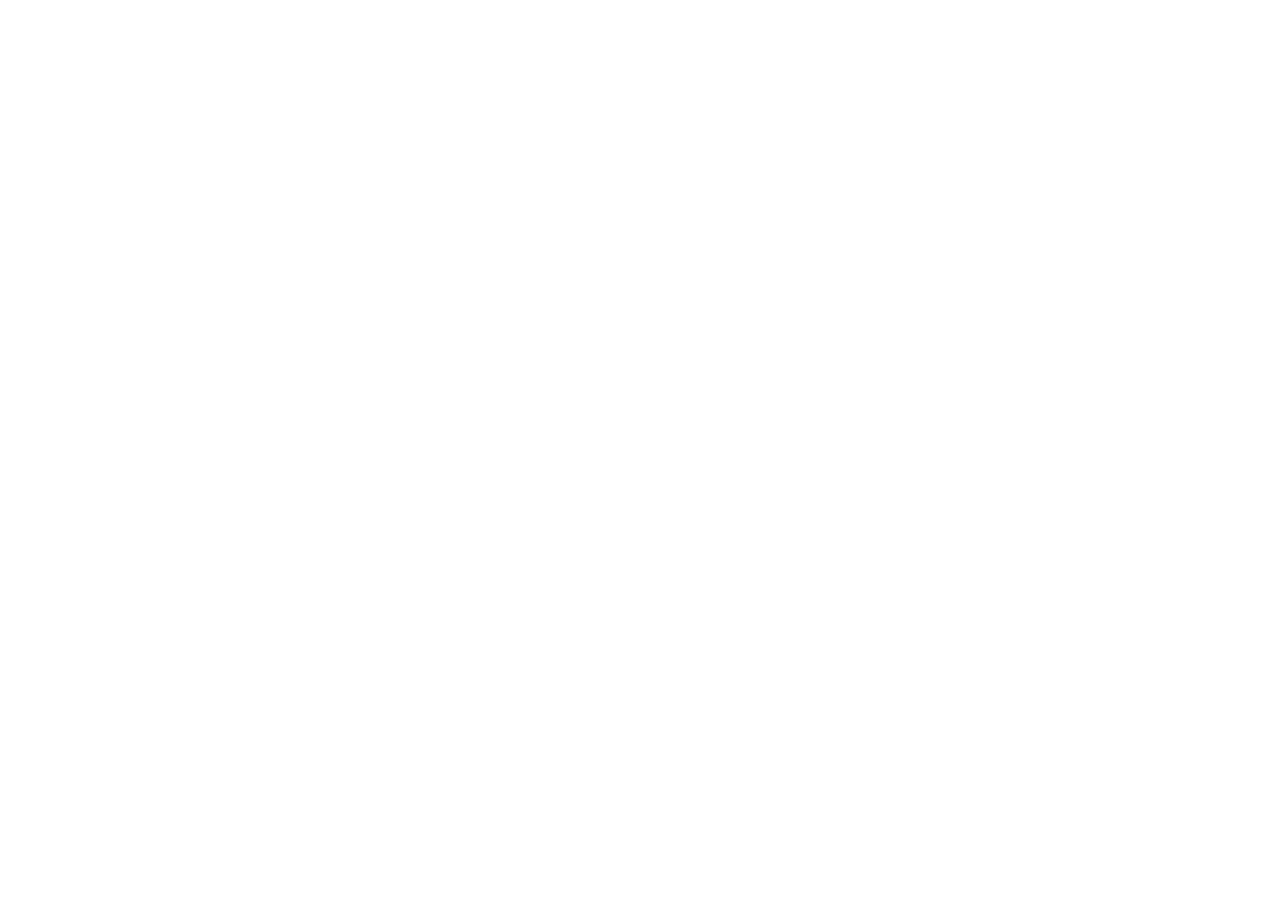
==== index.html @ 21c660c4 "Link stylesheet to index.html" ====
<!DOCTYPE html>
<html lang="en">
<head>
    <meta charset="UTF-8">
    <meta http-equiv="X-UA-Compatible" content="IE=edge">
    <meta name="viewport" content="width=device-width, initial-scale=1.0">
    <link rel="stylesheet" href="./style/style.css">
    <title>Ruben Barraza</title>
</head>
<body>
    
</body>
</html>
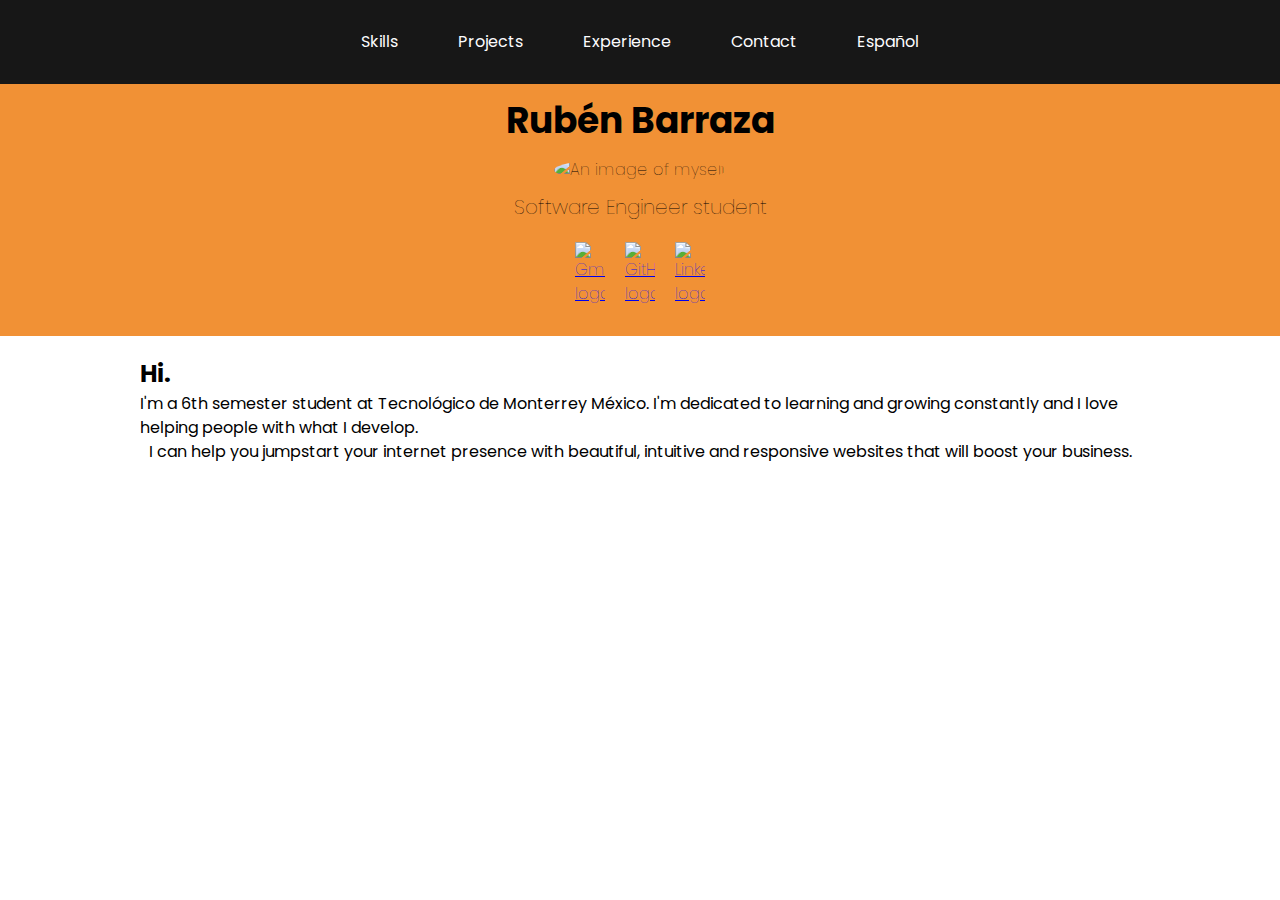
==== commit 26d3d232: "Style about-me section" ====
--- a/index.html
+++ b/index.html
@@ -5,9 +5,51 @@
     <meta http-equiv="X-UA-Compatible" content="IE=edge">
     <meta name="viewport" content="width=device-width, initial-scale=1.0">
     <link rel="stylesheet" href="./style/style.css">
-    <title>Ruben Barraza</title>
+    <title>Ruben Barraza | Homepage</title>
 </head>
 <body>
-    
+    <!-- NAVBAR SECTION -->
+    <nav class="navbar">
+        <div class="container">
+            <ul>
+                <li><a href="#">Skills</a></li>
+                <li><a href="#">Projects</a></li>
+                <li><a href="#">Experience</a></li>
+                <li><a href="#">Contact</a></li>
+                <li><a href="#">Español</a></li>
+            </ul>
+        </div>
+    </nav>
+
+    <!-- HERO SECTION -->
+    <header class="hero">
+        <div class="container">
+            <h1>Rubén Barraza</h1>
+            <img class="profile-pic" src="./images/profile-pic.jpeg" alt="An image of myself">
+            <p>Software Engineer student</p>
+            <div class="socials">
+                <a href="MAILTO:rubenp.barrazam@gmail.com" target="_blank" rel="noopener noreferrer">
+                    <img src="https://cdn-icons-png.flaticon.com/512/60/60543.png" alt="Gmail's logo">
+                </a>
+                <a href="https://github.com/rubenpablobm" target="_blank" rel="noopener noreferrer">
+                    <img src="https://cdn-icons-png.flaticon.com/512/25/25231.png" alt="GitHub's logo">
+                </a>
+                <a href="https://www.linkedin.com/in/rubenpablobm/" target="_blank" rel="noopener noreferrer">
+                    <img src="https://cdn-icons-png.flaticon.com/512/61/61109.png" alt="Linkedin's logo">
+                </a>
+            </div>
+        </div>
+    </header>
+
+    <!-- ABOUT ME -->
+    <section class="about-me">
+        <div class="container">
+            <h2>Hi.</h2>
+            <p>I'm a 6th semester student at Tecnológico de Monterrey México. I'm dedicated to learning and growing 
+                constantly and I love helping people with what I develop.</p>
+            <p>I can help you jumpstart your internet presence with beautiful, intuitive and responsive websites 
+                that will boost your business.</p>
+        </div>
+    </section>
 </body>
 </html>--- a/style/style.css
+++ b/style/style.css
@@ -0,0 +1,111 @@
+@import url('https://fonts.googleapis.com/css2?family=Poppins:ital,wght@0,300;0,500;0,800;1,200&display=swap');
+
+*{
+    /* border and padding are not considered for area width and height */
+    box-sizing: border-box;
+    padding: 0px;
+    margin: 0px;
+}
+
+body{
+    min-height: 100vh;
+    font-family: 'Poppins', sans-serif;
+    font-size: 16px;
+    line-height: 1.5;
+}
+
+.container{
+    max-width: 1100px;
+}
+
+img{
+    max-width: 300px;
+}
+
+/* ---------- NAVBAR ---------- */
+.navbar{
+    display: flex;
+    justify-content: center;
+    background: #171717;
+    width: 100%;
+}
+
+.navbar .container{
+    display: flex;
+    justify-content: center;
+    align-items: center;
+    padding: 30px 0px;
+}
+
+.navbar ul{
+    display: flex;
+    font-size: 16px;
+    /* removes bullets */
+    list-style-type: none;
+}
+
+.navbar a{
+    /* removes hyperlink style */
+    text-decoration: none;
+    color: #FCFCFE;
+    margin: 0px 30px
+}
+
+/* ---------- HERO ---------- */
+.hero{
+    display: flex;
+    justify-content: center;
+    background: #F19135;
+    width: 100%;
+}
+
+.hero .container{
+    display: flex;
+    flex-direction: column;
+    align-items: center;
+    padding: 10px 0px;
+    font-weight: lighter;
+}
+
+.hero h1{
+    font-size: 36px;
+}
+
+.hero .profile-pic{
+    max-width: 200px;
+    height: auto;
+    border-radius: 100%;
+    flex: 1;
+    margin: 10px auto;
+}
+
+.hero p{
+    font-size: 20px;
+}
+
+.hero .socials{
+    display: flex;
+}
+
+.hero .socials img{
+    max-width: 30px;
+    margin: 20px 10px;
+}
+
+/* ---------- HERO ---------- */
+.about-me{
+    display: flex;
+    justify-content: center;
+    width: 100%;
+}
+
+.about-me .container{
+    display: flex;
+    flex-direction: column;
+    align-items: center;
+    padding: 20px 50px;
+}
+
+.about-me h2{
+    align-self: start;
+}
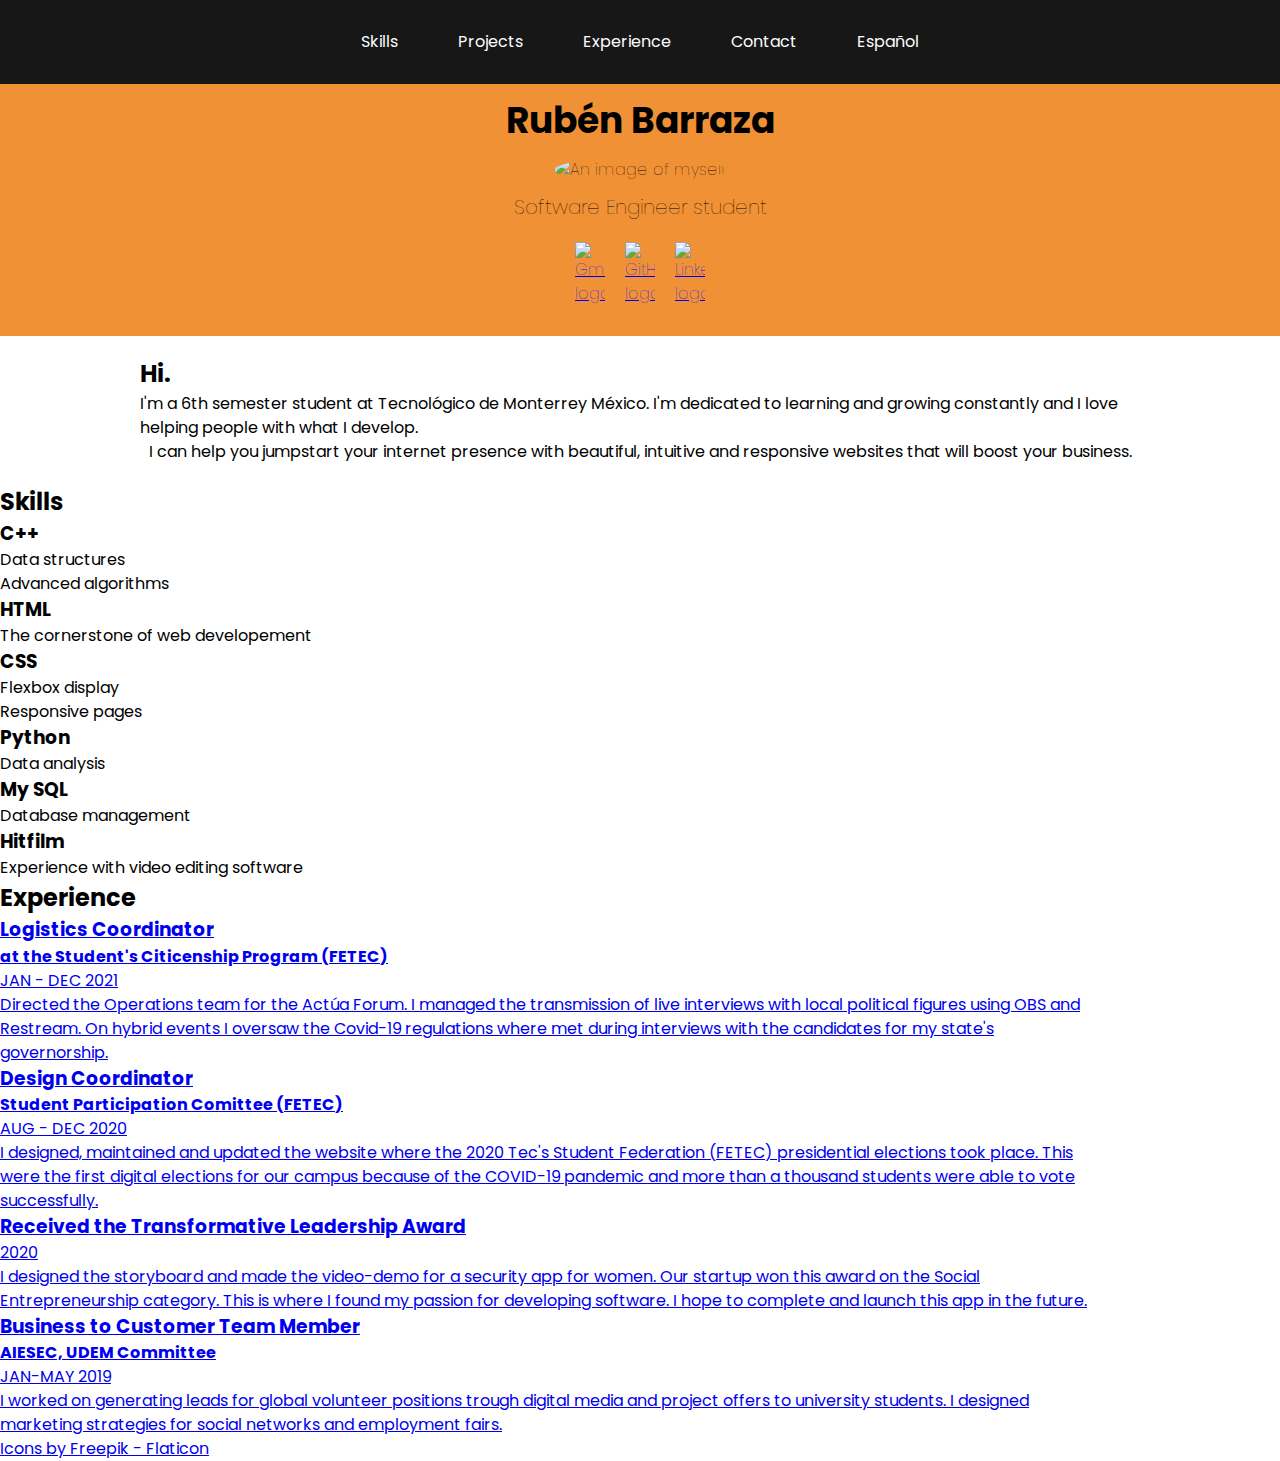
==== commit f2d03437: "Add content to experience section" ====
--- a/index.html
+++ b/index.html
@@ -12,7 +12,7 @@
     <nav class="navbar">
         <div class="container">
             <ul>
-                <li><a href="#">Skills</a></li>
+                <li><a href="#skills-section">Skills</a></li>
                 <li><a href="#">Projects</a></li>
                 <li><a href="#">Experience</a></li>
                 <li><a href="#">Contact</a></li>
@@ -51,5 +51,85 @@
                 that will boost your business.</p>
         </div>
     </section>
+
+    <!-- SKILLS -->
+    <section class="skills" id="skills-section">
+        <h2>Skills</h2>
+        <!-- <div class="bg-image"></div> -->
+        <div class="container">
+            <div class="box" id="cpp-box">
+                <h3>C++</h3>
+                <p>Data structures</p>
+                <p>Advanced algorithms</p>
+            </div>
+            <div class="box" id="html-box">
+                <h3>HTML</h3>
+                <p>The cornerstone of web developement</p>
+            </div>
+            <div class="box" id="css-box">
+                <h3>CSS</h3>
+                <p>Flexbox display</p>
+                <p>Responsive pages</p>
+            </div>
+            <div class="box" id="python-box">
+                <h3>Python</h3>
+                <p>Data analysis</p>
+            </div>
+            <div class="box" id="mySQL-box">
+                <h3>My SQL</h3>
+                <p>Database management</p>
+            </div>
+            <div class="box" id="hitfilm">
+                <h3>Hitfilm</h3>
+                <p>Experience with video editing software</p>
+            </div>
+        </div>
+    </section>
+
+    <!-- EXPERIENCE -->
+    <section class="experience">
+        <h2>Experience</h2>
+        <div class="container">
+            <a href="#"><div class="box">
+                <h3>Logistics Coordinator</h3>
+                <h4>at the Student's Citicenship Program (FETEC)</h4>
+                <p class="duration">JAN - DEC 2021</p>
+                <p>Directed the Operations team for the Actúa Forum. I managed the transmission of live interviews 
+                    with local political figures using OBS and Restream. On hybrid events I oversaw the Covid-19 
+                    regulations where met during interviews with the candidates for my state's governorship.</p>
+            </div></a>
+            <a href="#"><div class="box">
+                <h3>Design Coordinator</h3>
+                <h4>Student Participation Comittee (FETEC)</h4>
+                <p class="duration">AUG - DEC 2020</p>
+                <p>I designed, maintained and updated the website where the 2020 Tec's Student 
+                    Federation (FETEC) presidential elections took place. This were the first digital elections for 
+                    our campus because of the COVID-19 pandemic and more than a thousand students were able to vote 
+                    successfully.</p>
+            </div></a>
+            <a href="#"><div class="box">
+                <h3>Received the Transformative Leadership Award</h3>
+                <p>2020</p>
+                <p>I designed the storyboard and made the video-demo for a security app for women. Our startup won 
+                    this award on the Social Entrepreneurship category. This is where I found my passion for 
+                    developing software. I hope to complete and launch this app in the future.</p>
+            </div></a>
+            <a href="#"><div class="box">
+                <h3>Business to Customer Team Member</h3>
+                <h4>AIESEC, UDEM Committee</h4>
+                <p class="duration">JAN-MAY 2019</p>
+                <p>I worked on generating leads for global volunteer positions trough digital media and project offers 
+                    to university students. I designed marketing strategies for social networks and employment fairs.</p>
+            </div></a>
+        </div>
+        <div class="box">
+
+        </div>
+    </section>
+    
+    <!-- FOOTER -->
+    <section class="footer">
+        <a href="https://www.flaticon.com/free-icons/c-">Icons by Freepik - Flaticon</a>
+    </section>
 </body>
 </html>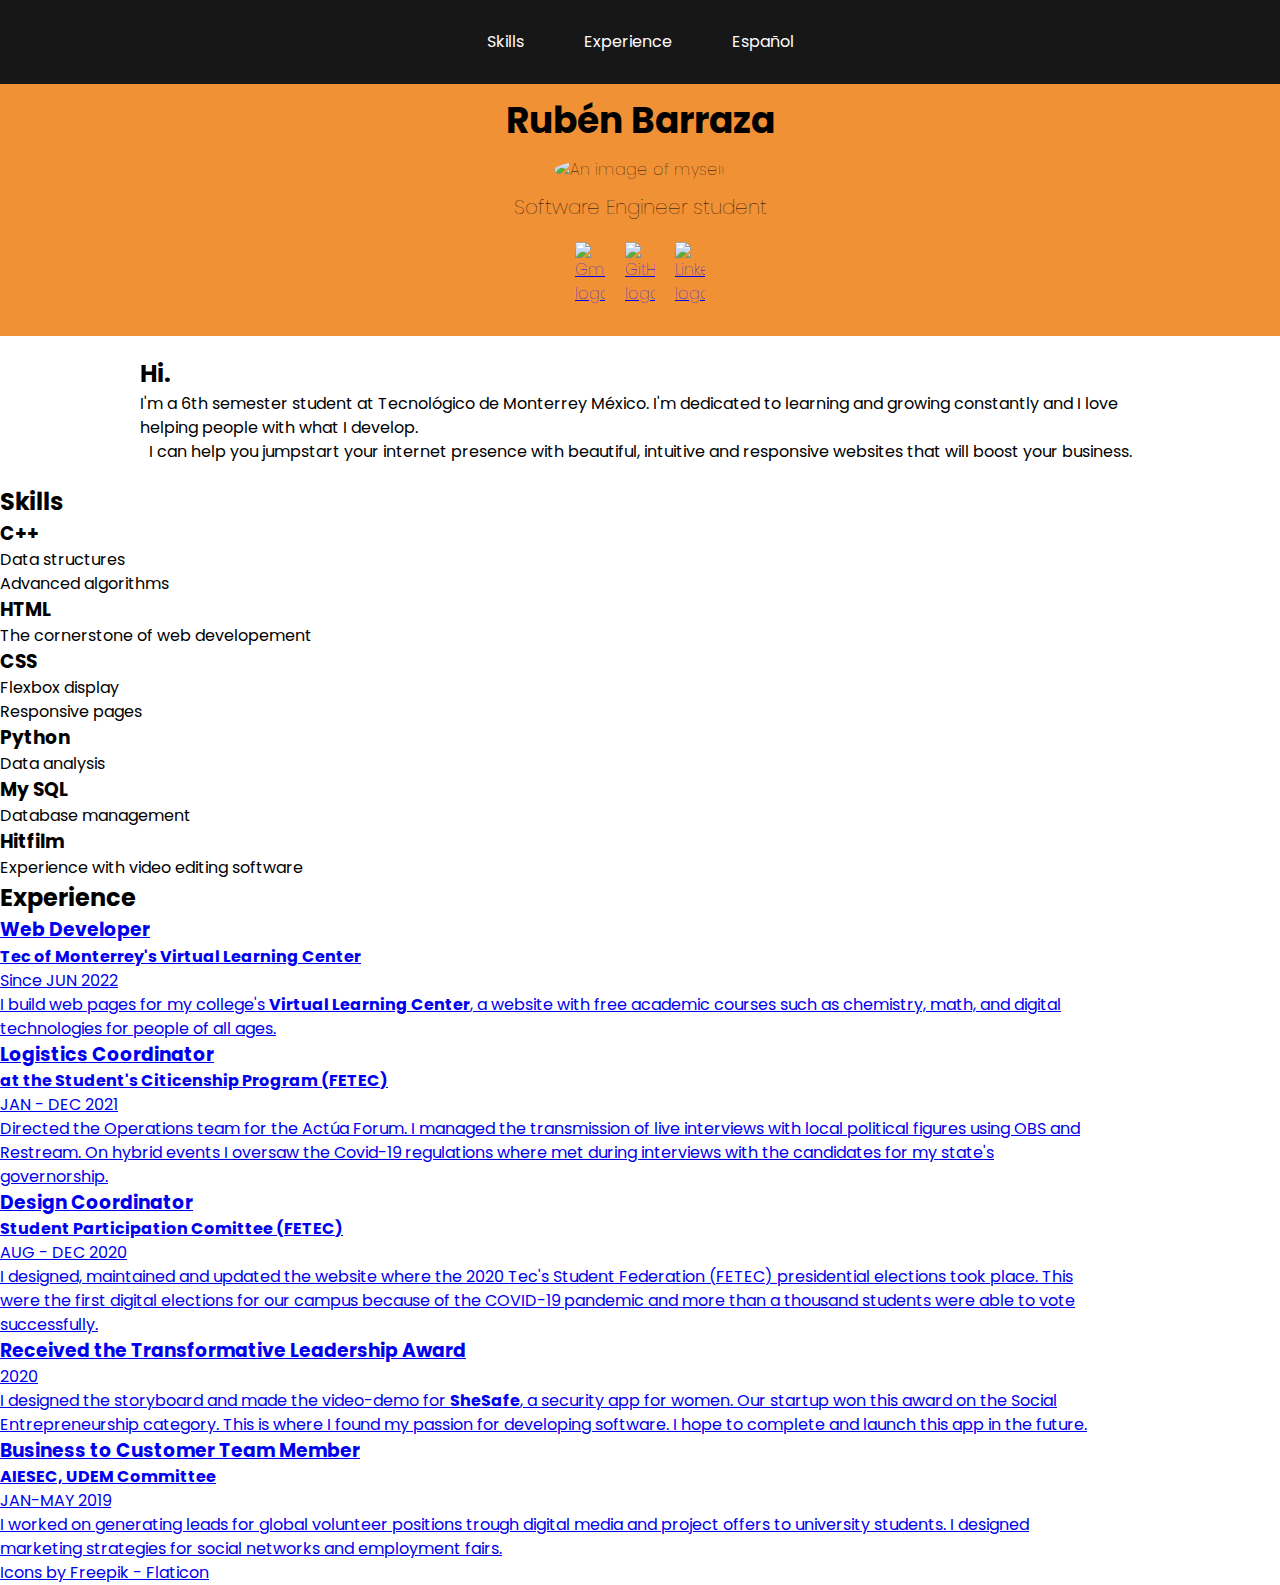
==== commit c268c16c: "Comment out unused navbar buttons" ====
--- a/index.html
+++ b/index.html
@@ -13,9 +13,9 @@
         <div class="container">
             <ul>
                 <li><a href="#skills-section">Skills</a></li>
-                <li><a href="#">Projects</a></li>
-                <li><a href="#">Experience</a></li>
-                <li><a href="#">Contact</a></li>
+                <!-- <li><a href="#">Projects</a></li> -->
+                <li><a href="#experience-section">Experience</a></li>
+                <!-- <li><a href="#">Contact</a></li> -->
                 <li><a href="#">Español</a></li>
             </ul>
         </div>
@@ -87,10 +87,17 @@
     </section>
 
     <!-- EXPERIENCE -->
-    <section class="experience">
+    <section class="experience" id="experience-section">
         <h2>Experience</h2>
         <div class="container">
-            <a href="#"><div class="box">
+            <a href="https://www.centroscomunitariosdeaprendizaje.org.mx/" target="_blank" rel="noopener noreferrer" class="box-link"><div class="box">
+                <h3>Web Developer</h3>
+                <h4>Tec of Monterrey's Virtual Learning Center</h4>
+                <p class="duration">Since JUN 2022</p>
+                <p>I build web pages for my college's <strong>Virtual Learning Center</strong>, a website with free academic 
+                    courses such as chemistry, math, and digital technologies for people of all ages.</p>
+            </div></a>
+            <a href="https://www.facebook.com/actuaFETEC/videos/951196575653096" target="_blank" rel="noopener noreferrer" class="box-link"><div class="box">
                 <h3>Logistics Coordinator</h3>
                 <h4>at the Student's Citicenship Program (FETEC)</h4>
                 <p class="duration">JAN - DEC 2021</p>
@@ -98,7 +105,7 @@
                     with local political figures using OBS and Restream. On hybrid events I oversaw the Covid-19 
                     regulations where met during interviews with the candidates for my state's governorship.</p>
             </div></a>
-            <a href="#"><div class="box">
+            <a href="https://www.cpemty.com/" target="_blank" rel="noopener noreferrer" class="box-link"><div class="box">
                 <h3>Design Coordinator</h3>
                 <h4>Student Participation Comittee (FETEC)</h4>
                 <p class="duration">AUG - DEC 2020</p>
@@ -107,23 +114,20 @@
                     our campus because of the COVID-19 pandemic and more than a thousand students were able to vote 
                     successfully.</p>
             </div></a>
-            <a href="#"><div class="box">
+            <a href="https://www.instagram.com/p/CHeQUEgMI8T/" target="_blank" rel="noopener noreferrer" class="box-link"><div class="box">
                 <h3>Received the Transformative Leadership Award</h3>
                 <p>2020</p>
-                <p>I designed the storyboard and made the video-demo for a security app for women. Our startup won 
+                <p>I designed the storyboard and made the video-demo for <strong>SheSafe</strong>, a security app for women. Our startup won 
                     this award on the Social Entrepreneurship category. This is where I found my passion for 
                     developing software. I hope to complete and launch this app in the future.</p>
             </div></a>
-            <a href="#"><div class="box">
+            <a href="https://www.instagram.com/eb_udem/" target="_blank" rel="noopener noreferrer" class="box-link"><div class="box">
                 <h3>Business to Customer Team Member</h3>
                 <h4>AIESEC, UDEM Committee</h4>
                 <p class="duration">JAN-MAY 2019</p>
                 <p>I worked on generating leads for global volunteer positions trough digital media and project offers 
                     to university students. I designed marketing strategies for social networks and employment fairs.</p>
             </div></a>
-        </div>
-        <div class="box">
-
         </div>
     </section>
     
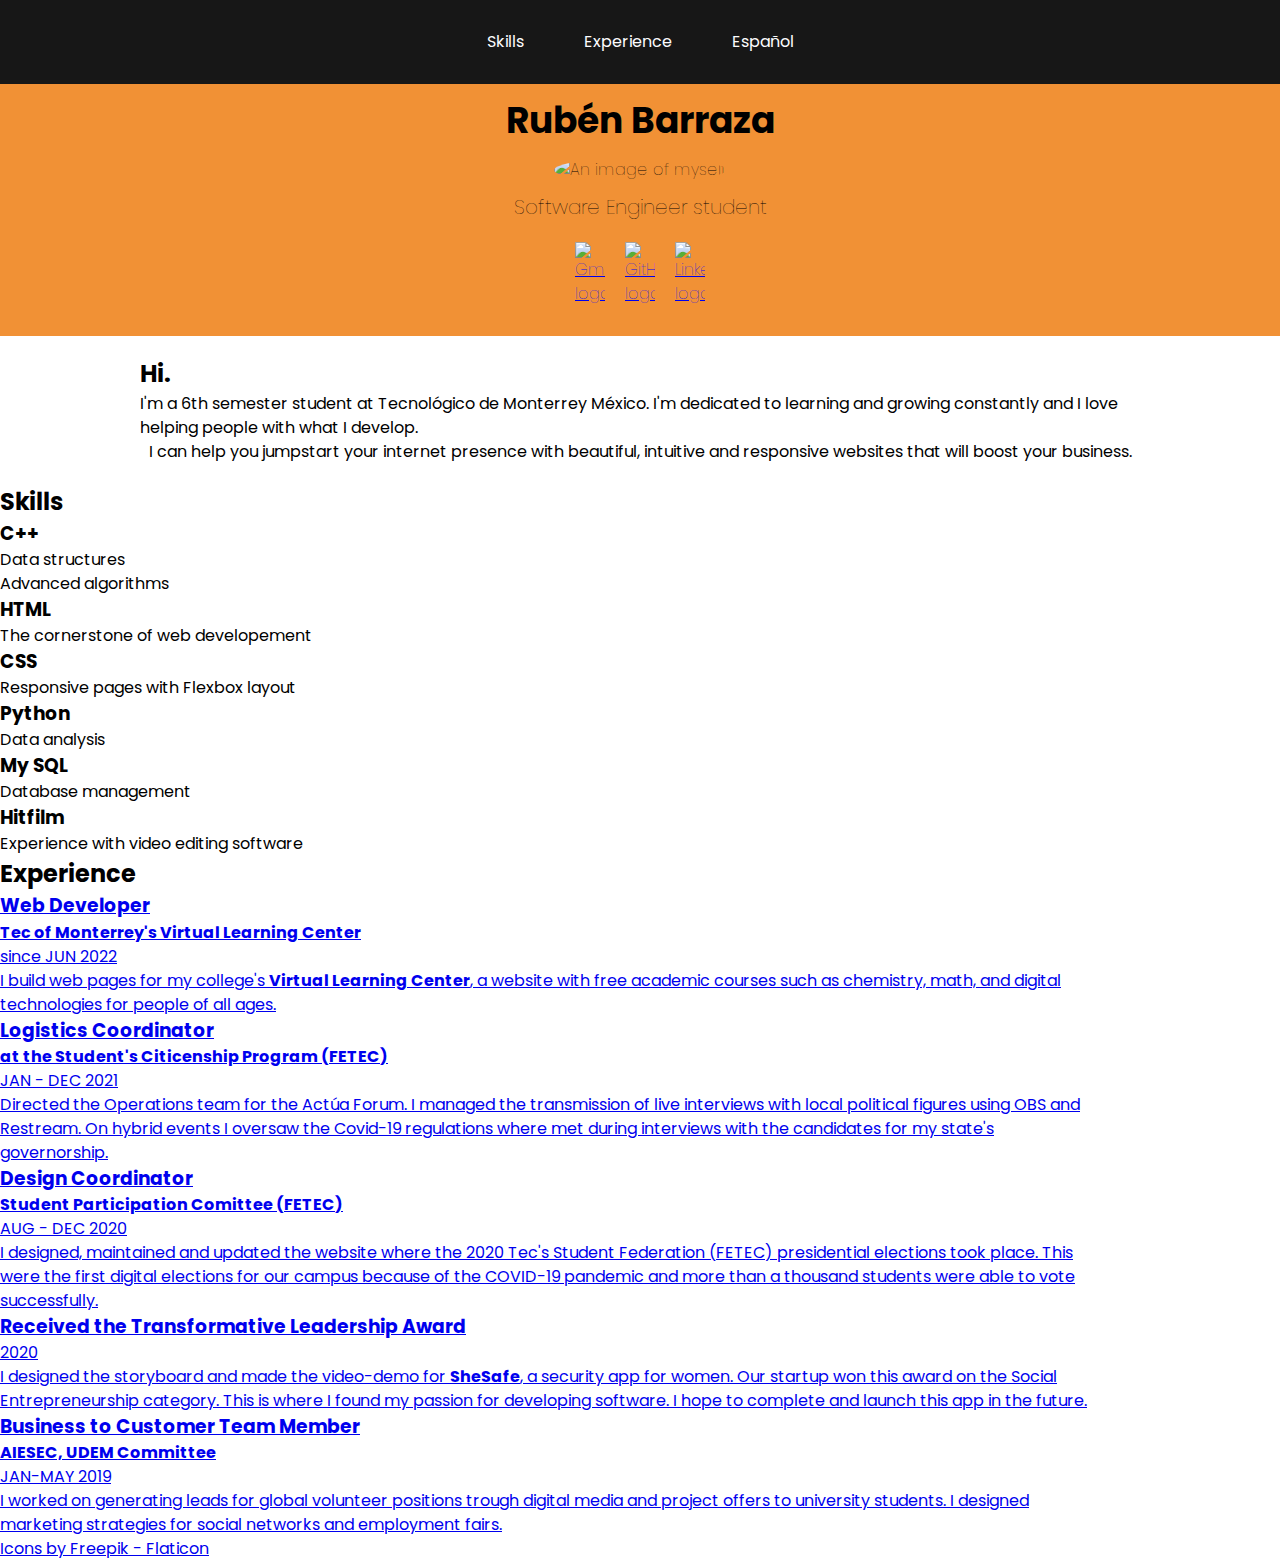
==== commit 772951e6: "Make slight modifications to homepage content" ====
--- a/index.html
+++ b/index.html
@@ -16,7 +16,7 @@
                 <!-- <li><a href="#">Projects</a></li> -->
                 <li><a href="#experience-section">Experience</a></li>
                 <!-- <li><a href="#">Contact</a></li> -->
-                <li><a href="#">Español</a></li>
+                <li><a href="./pages/spanish.html">Español</a></li>
             </ul>
         </div>
     </nav>
@@ -68,8 +68,7 @@
             </div>
             <div class="box" id="css-box">
                 <h3>CSS</h3>
-                <p>Flexbox display</p>
-                <p>Responsive pages</p>
+                <p>Responsive pages with Flexbox layout</p>
             </div>
             <div class="box" id="python-box">
                 <h3>Python</h3>
@@ -93,7 +92,7 @@
             <a href="https://www.centroscomunitariosdeaprendizaje.org.mx/" target="_blank" rel="noopener noreferrer" class="box-link"><div class="box">
                 <h3>Web Developer</h3>
                 <h4>Tec of Monterrey's Virtual Learning Center</h4>
-                <p class="duration">Since JUN 2022</p>
+                <p class="duration">since JUN 2022</p>
                 <p>I build web pages for my college's <strong>Virtual Learning Center</strong>, a website with free academic 
                     courses such as chemistry, math, and digital technologies for people of all ages.</p>
             </div></a>
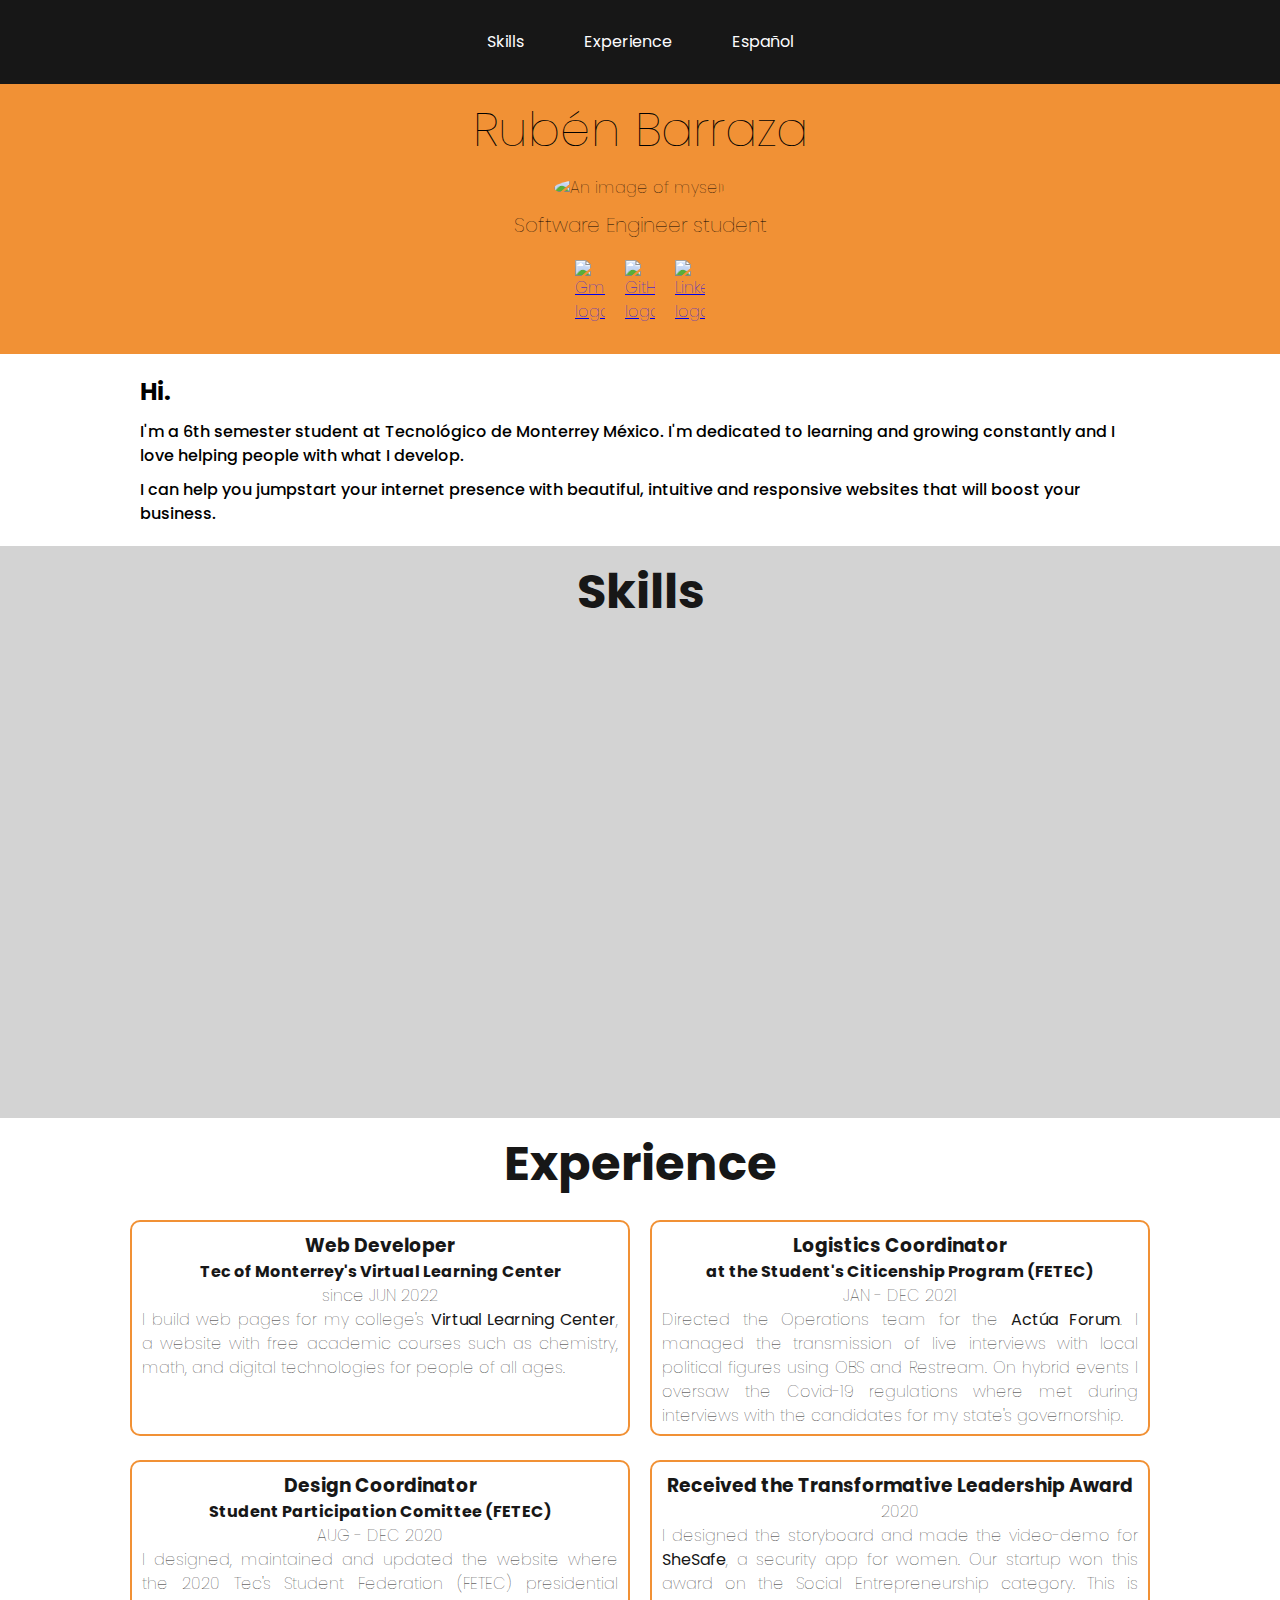
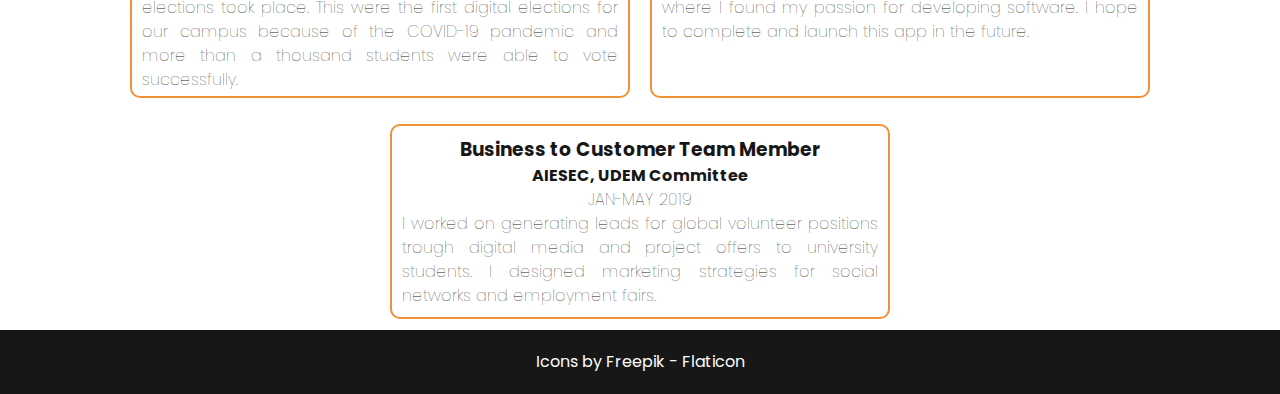
==== commit f2e637aa: "Add OBS Studio to skills section" ====
--- a/index.html
+++ b/index.html
@@ -82,6 +82,16 @@
                 <h3>Hitfilm</h3>
                 <p>Experience with video editing software</p>
             </div>
+            <div class="box" id="office">
+                <h3>Microsoft Office</h3>
+                <p>Power Point</p>
+                <p>Excel</p>
+                <p>Word</p>
+            </div>
+            <div class="box" id="obs">
+                <h3>OBS Studio</h3>
+                <p>Live transmission of online events</p>
+            </div>
         </div>
     </section>
 
@@ -100,7 +110,7 @@
                 <h3>Logistics Coordinator</h3>
                 <h4>at the Student's Citicenship Program (FETEC)</h4>
                 <p class="duration">JAN - DEC 2021</p>
-                <p>Directed the Operations team for the Actúa Forum. I managed the transmission of live interviews 
+                <p>Directed the Operations team for the <strong>Actúa Forum</strong>. I managed the transmission of live interviews 
                     with local political figures using OBS and Restream. On hybrid events I oversaw the Covid-19 
                     regulations where met during interviews with the candidates for my state's governorship.</p>
             </div></a>
--- a/style/style.css
+++ b/style/style.css
@@ -8,6 +8,8 @@
 }
 
 body{
+    display: flex;
+    flex-direction: column;
     min-height: 100vh;
     font-family: 'Poppins', sans-serif;
     font-size: 16px;
@@ -18,11 +20,15 @@
     max-width: 1100px;
 }
 
+p{
+    font-weight: lighter;
+}
+
 img{
     max-width: 300px;
 }
 
-/* ---------- NAVBAR ---------- */
+/* -------------------- NAVBAR ------------------------------ */
 .navbar{
     display: flex;
     justify-content: center;
@@ -48,10 +54,14 @@
     /* removes hyperlink style */
     text-decoration: none;
     color: #FCFCFE;
-    margin: 0px 30px
-}
-
-/* ---------- HERO ---------- */
+    margin: 0px 30px;
+}
+
+.navbar a:hover{
+    color:#F19135;
+}
+
+/* -------------------- HERP ------------------------------ */
 .hero{
     display: flex;
     justify-content: center;
@@ -68,14 +78,15 @@
 }
 
 .hero h1{
-    font-size: 36px;
+    font-size: 48px;
+    font-weight: lighter;
 }
 
 .hero .profile-pic{
     max-width: 200px;
     height: auto;
     border-radius: 100%;
-    flex: 1;
+    flex-shrink: 0;
     margin: 10px auto;
 }
 
@@ -92,7 +103,7 @@
     margin: 20px 10px;
 }
 
-/* ---------- HERO ---------- */
+/* -------------------- ABOUT-ME ------------------------------ */
 .about-me{
     display: flex;
     justify-content: center;
@@ -109,3 +120,180 @@
 .about-me h2{
     align-self: start;
 }
+
+.about-me p{
+    font-weight: 500;
+    margin-top: 10px;
+}
+
+/* -------------------- SKILLS ------------------------------ */
+.skills{
+    display: flex;
+    flex-direction: column;
+    align-items: center;
+    width: 100%;
+    background: lightgray;
+}
+
+.skills h2{
+    font-size: 48px;
+    color: #171717;
+    margin:10px 0px;
+}
+
+/* .skills .bg-image{
+    display: block;
+    background-image: url(https://images.unsplash.com/photo-1603431193200-ade2317d13a4?ixlib=rb-1.2.1&ixid=MnwxMjA3fDB8MHxwaG90by1wYWdlfHx8fGVufDB8fHx8&auto=format&fit=crop&w=774&q=80);
+    background-position: center;
+    background-size: cover;
+    width: 1200px;
+    height: 800px;
+    -webkit-filter: blur(5px);
+    -moz-filter: blur(5px);
+    -o-filter: blur(5px);
+    -ms-filter: blur(5px);
+    filter: blur(5px);
+    position: absolute;
+    z-index: 0;
+    opacity: 0.7;
+} */
+
+.skills .container{
+    display: flex;
+    justify-content: center;
+    flex-wrap: wrap;
+}
+
+.skills .box{
+    display: flex;
+    flex-direction: column;
+    align-items: center;
+    justify-content: center;
+    /* flex-wrap: wrap; */
+    width: 200px;
+    height: 200px;
+    transition: 0.5s;
+    padding: 20px;
+    margin: 20px;
+    background-position: center;
+    background-size: cover;
+}
+
+.skills #cpp-box{
+    background-image: url(https://cdn-icons-png.flaticon.com/512/6132/6132222.png);
+}
+.skills #html-box{
+    background-image: url(https://cdn-icons-png.flaticon.com/512/5968/5968267.png);
+}
+.skills #css-box{
+    background-image: url(https://cdn-icons-png.flaticon.com/512/5968/5968242.png);
+}
+.skills #python-box{
+    background-image: url(https://cdn-icons-png.flaticon.com/512/5968/5968350.png);
+}
+.skills #mySQL-box{
+    background-image: url(https://cdn-icons-png.flaticon.com/512/5968/5968313.png);
+}
+.skills #hitfilm{
+    background-image: url(https://img.icons8.com/color/344/hitfilm-express.png);
+}
+.skills #office{
+    background-image: url(https://img.icons8.com/fluency/344/microsoft-office-2019.png);
+}
+.skills #obs{
+    background-image: url(https://img.icons8.com/fluency/344/obs-studio.png);
+}
+
+.skills .box:hover{
+    box-shadow: 0 0 0 100px rgba(0,0,0,0.5) inset;
+    border-radius: 50px;
+}
+
+.skills .box:hover h3,
+.skills .box:hover p{
+    opacity: 1;
+    /* zoom-out effect */
+    transform: scale(1);
+}
+
+.skills h3,
+.skills p{
+    width: 200px;
+    height: 200px;
+    flex: 1 1 auto;
+    opacity: 0;
+    transform: scale(0);
+    transition: 0.8s;
+    color: #fff;
+}
+
+.skills h3{
+    font-size: 2rem;
+    text-align: center;
+}
+
+.skills p{
+    font-size: 1rem;
+    text-align: center;
+}
+
+/* -------------------- EXPERIENCE ------------------------------ */
+.experience{
+    display: flex;
+    flex-direction: column;
+    align-items: center;
+    width: 100%;
+}
+
+.experience h2{
+    font-size: 48px;
+    color: #171717;
+    margin:10px 0px;
+}
+
+.experience .container{
+    display: flex;
+    justify-content: center;
+    flex-wrap: wrap;
+}
+
+.experience .box-link{
+    text-decoration: none;
+    color:#171717;
+}
+
+.experience .box{
+    display: flex;
+    flex-direction: column;
+    align-items: center;
+    max-width: 500px;
+    height: 90%;
+    border: 2px solid #F19135;
+    border-radius: 10px;
+    padding: 10px;
+    margin: 10px;
+}
+
+.experience .box:hover{
+    background: #F19135;
+    transition: 0.5s;
+}
+
+.experience p{
+    text-align: justify;
+}
+
+/* -------------------- FOOTER ------------------------------ */
+.footer{
+    display: flex;
+    justify-content: center;
+    background: #171717;
+    padding: 20px 0px;
+    margin-top: auto;
+}
+
+.footer a{
+    text-decoration: none;
+    color: #FCFCFE;
+    margin: 0px 30px
+}